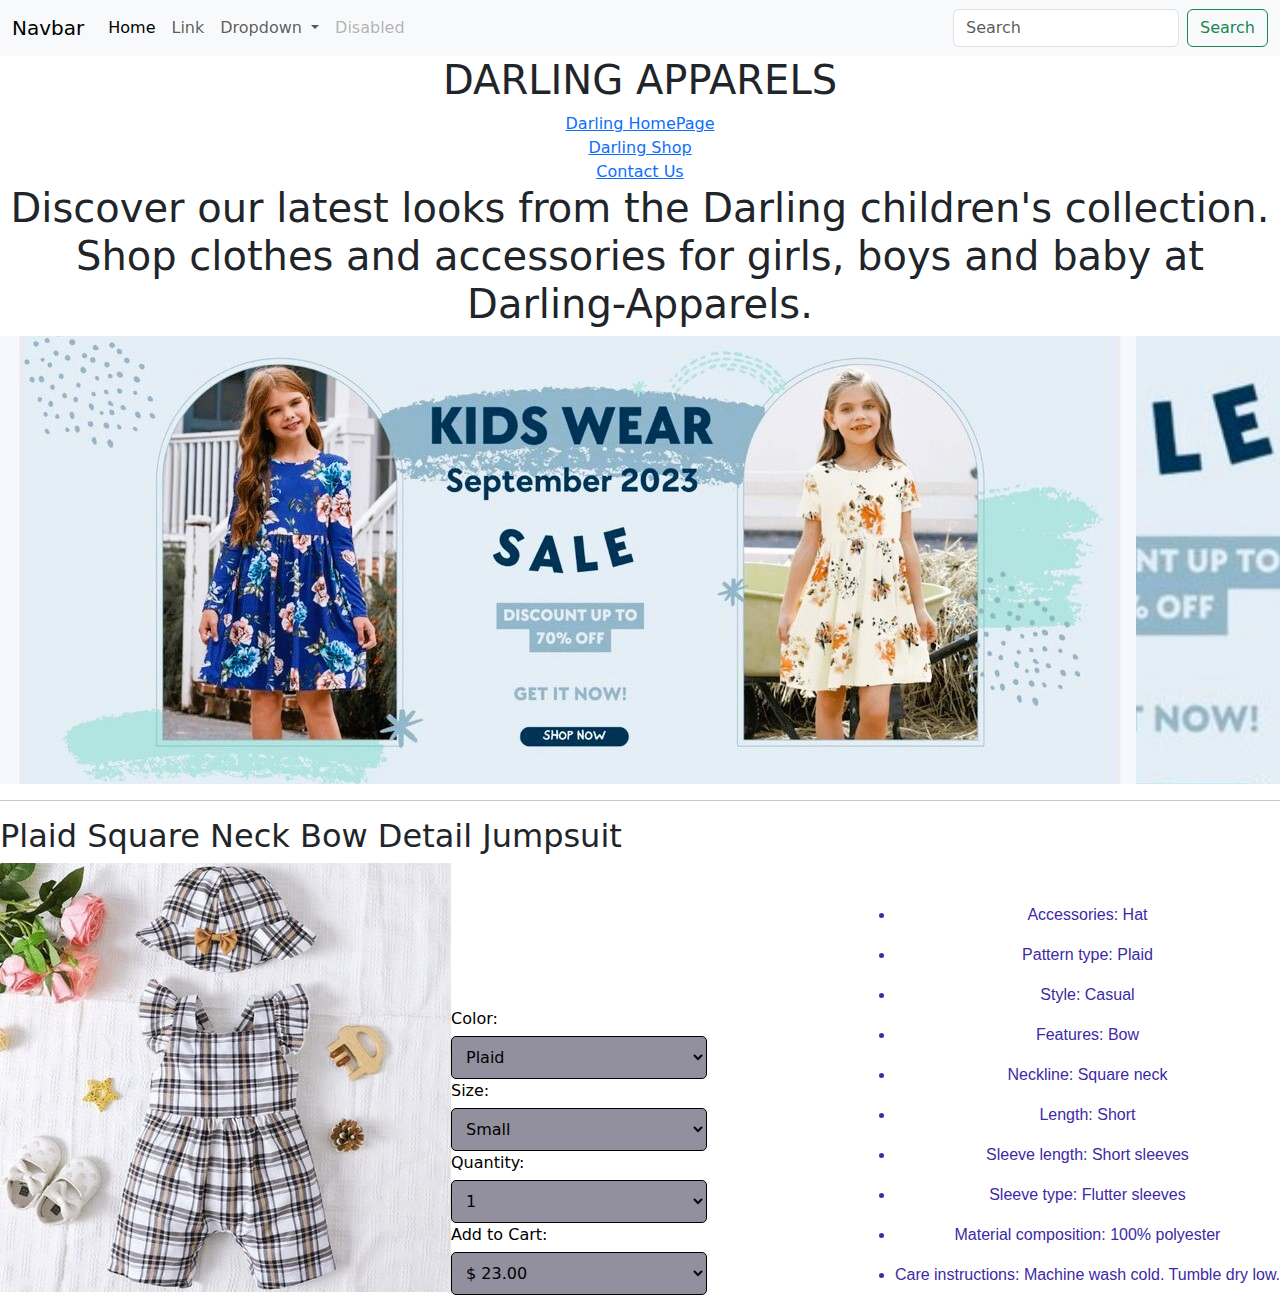
==== Index.html @ 4020e964 "git pull" ====
<!DOCTYPE html>
<html lang="en">

<head>
  <meta charset="UTF-8">
  <meta name="viewport" content="width=device-width, initial-scale=1.0">
  <title>Darling Apparels - Home</title>
  <link rel="stylesheet" href="./style.css">
  <STYle>
  h1{text-align:center ; color: rgb(61, 42, 165);}
  nav,li{text-align: center;}
  
  
  </STYle>


</head>
<nav class="navbar navbar-expand-lg bg-body-tertiary">
  <div class="container-fluid">
    <a class="navbar-brand" href="#">Navbar</a>
    <button class="navbar-toggler" type="button" data-bs-toggle="collapse" data-bs-target="#navbarSupportedContent" aria-controls="navbarSupportedContent" aria-expanded="false" aria-label="Toggle navigation">
      <span class="navbar-toggler-icon"></span>
    </button>
    <div class="collapse navbar-collapse" id="navbarSupportedContent">
      <ul class="navbar-nav me-auto mb-2 mb-lg-0">
        <li class="nav-item">
          <a class="nav-link active" aria-current="page" href="#">Home</a>
        </li>
        <li class="nav-item">
          <a class="nav-link" href="#">Link</a>
        </li>
        <li class="nav-item dropdown">
          <a class="nav-link dropdown-toggle" href="#" role="button" data-bs-toggle="dropdown" aria-expanded="false">
            Dropdown
          </a>
          <ul class="dropdown-menu">
            <li><a class="dropdown-item" href="#">Action</a></li>
            <li><a class="dropdown-item" href="#">Another action</a></li>
            <li><hr class="dropdown-divider"></li>
            <li><a class="dropdown-item" href="#">Something else here</a></li>
          </ul>
        </li>
        <li class="nav-item">
          <a class="nav-link disabled" aria-disabled="true">Disabled</a>
        </li>
      </ul>
      <form class="d-flex" role="search">
        <input class="form-control me-2" type="search" placeholder="Search" aria-label="Search">
        <button class="btn btn-outline-success" type="submit">Search</button>
      </form>
    </div>
  </div>
</nav>
<body>
  <header>
    <h1>DARLING APPARELS</h1>
    <nav>
      
        <li><a href="index.html">Darling HomePage</a></li>
        <li><a href="Shop.html">Darling Shop</a></li>
        <li><a href="contact.html">Contact Us</a></li>
      </ul>
    </nav>
    <h1>Discover our latest looks from the Darling children's collection. Shop clothes and accessories for girls, boys
      and baby at Darling-Apparels.</h1
  
  </header>
<section class="bg">
  <img src="./background.jpg" alt="background pic">
</section>
<hr>
<h2>Plaid Square Neck Bow Detail Jumpsuit</h2>

<div class="featured1">
  <img src="./featured product.jpg" alt="featured1">
</div><br>


<div class="DP"> 
    <p><li >Accessories: Hat</li></p>
    <p><li>Pattern type: Plaid</li></p>
    <p><li>Style: Casual</li></p>
    <p><li>Features: Bow</li></p>
    <p><li>Neckline: Square neck</li></p>
    <p><li>Length: Short</li></p>
    <p><li>Sleeve length: Short sleeves</li></p>
    <p><li>Sleeve type: Flutter sleeves</li></p>
    <p><li>Material composition: 100% polyester</li></p>
    <p><li>Care instructions: Machine wash cold. Tumble dry low.</li></p>
  </ul>
  </div> 
  <br>
  <br>
  <br>
  
<br>
<br>
  <div class="buy-now">
  <label for="color">Color:</label>
  <select name="color" id="color">
  <option value="">Plaid</option>
</select>
</div>

<div class="buy-now">
  <label for="size">Size:</label>
  <select name="size" id="">size
  <option value="s">Small</option>
  <option value="m">Medium</option>
  <option value="l">Large</option>
</select>
</div>

<div class="buy-now">
  <label for="Quantity">Quantity:</label>
  <select name="Quantity" id="">Quantity
  <option value="1">1</option>
  <option value="2">2</option>
  <option value="3">3</option>
  <option value="4">4</option>
</select>
</div>

<div class="buy-now">
  <label for="Price"> <strong></strong>Add to Cart:</label>
  <select name="Price" id="">Price
  <option value="Price">$ 23.00</option>
</select>
</div>


<link href="https://cdn.jsdelivr.net/npm/bootstrap@5.3.3/dist/css/bootstrap.min.css" rel="stylesheet" integrity="sha384-QWTKZyjpPEjISv5WaRU9OFeRpok6YctnYmDr5pNlyT2bRjXh0JMhjY6hW+ALEwIH" crossorigin="anonymous">
    </body>
  </section>
</html>
---- style.css ----
body{
  font-family: Verdana, Geneva, Tahoma, sans-serif;
  text-align:center ; color: rgb(61, 42, 165);
  cursor: pointer;
}
.bg{
  background-image:url(./background.jpg);
  background-repeat: no-repeat;
  background-attachment: fixed;
  background-size: cover;
  color: aqua;
}
.DP{
  text-align:left ; color: rgb(61, 42, 165);
  font-family: Verdana, Geneva, Tahoma, sans-serif;

}
.DP{
  float:inline-end
}
.featured1{
  float: left;
}

label{
margin-bottom: 5px;
  color:black;
  width: 20%;
}

select{
  position: relative;
  width: 20%;
  padding: 10px;
  border: 1px solid;
  border-radius: 5px;
  font-size: 17px;
  background-color: rgb(146, 144, 158);
  display: inline;
  align-content: right;
  
  
}
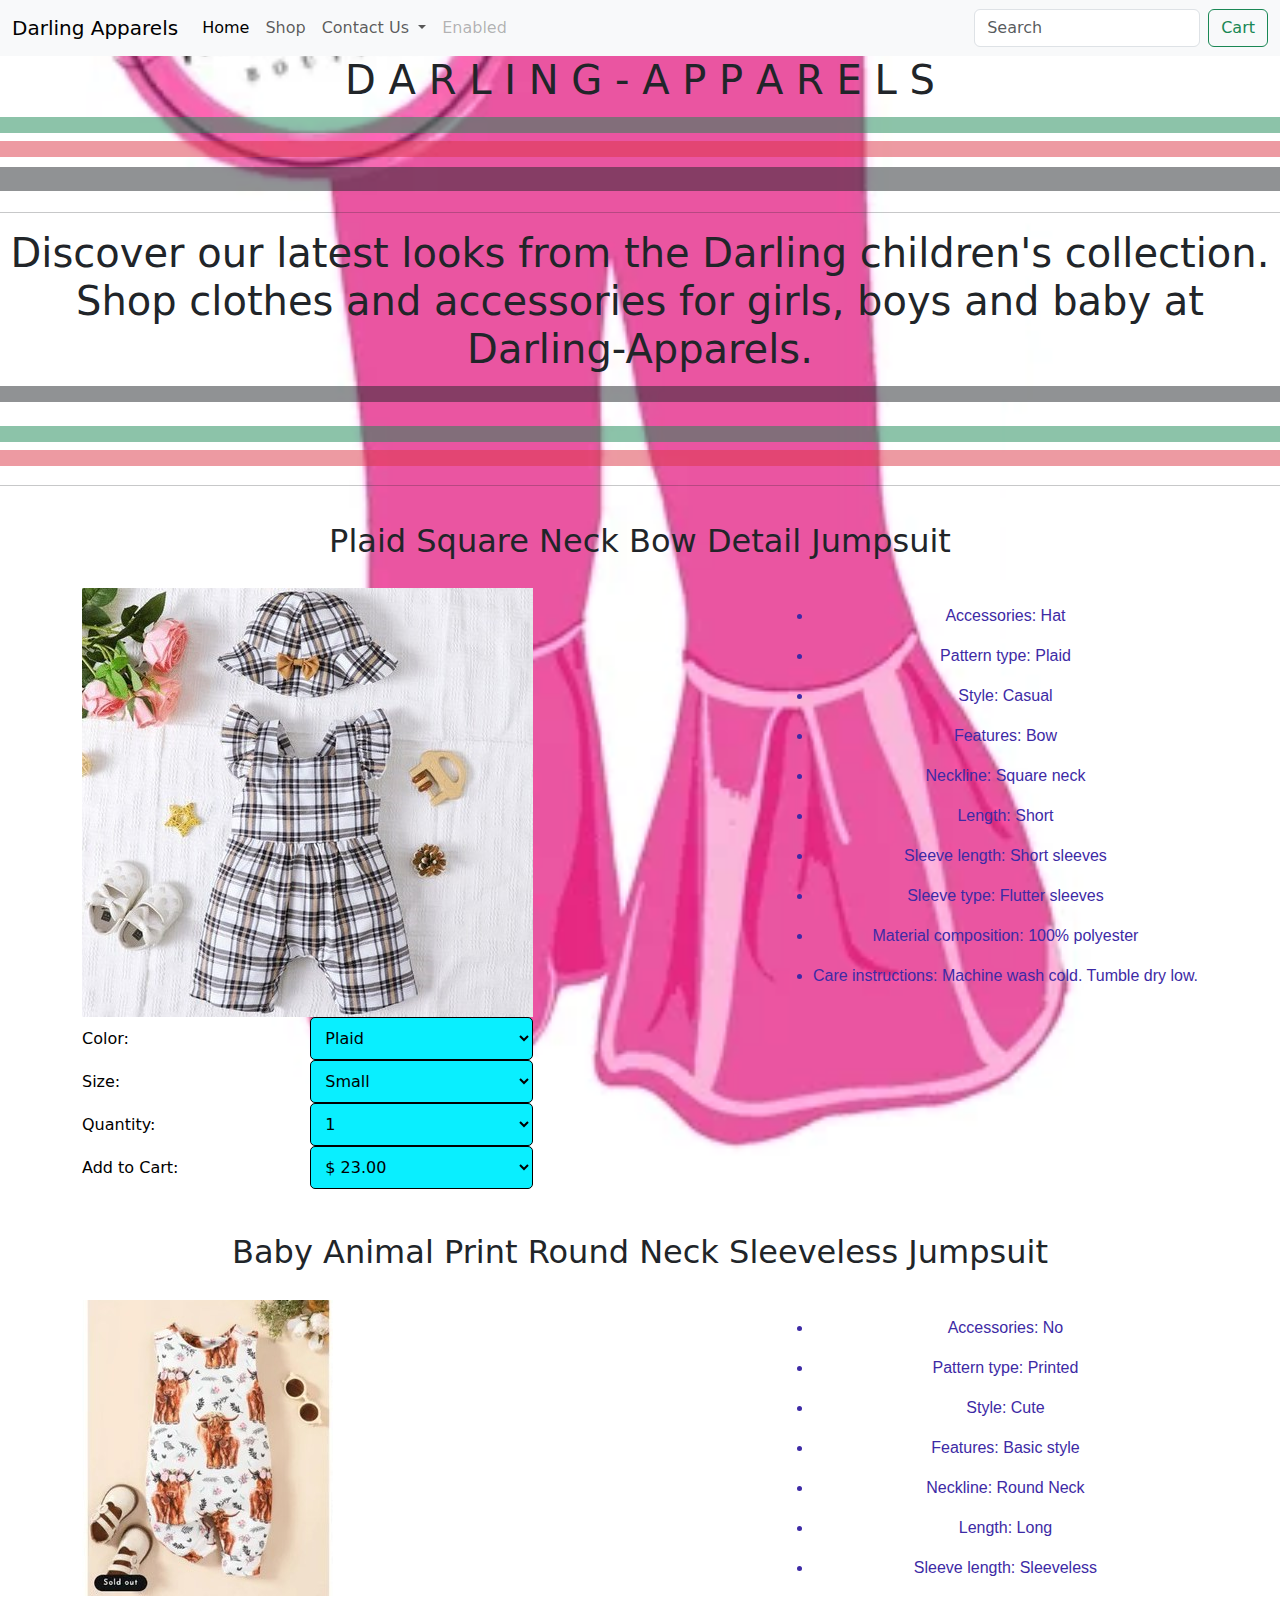
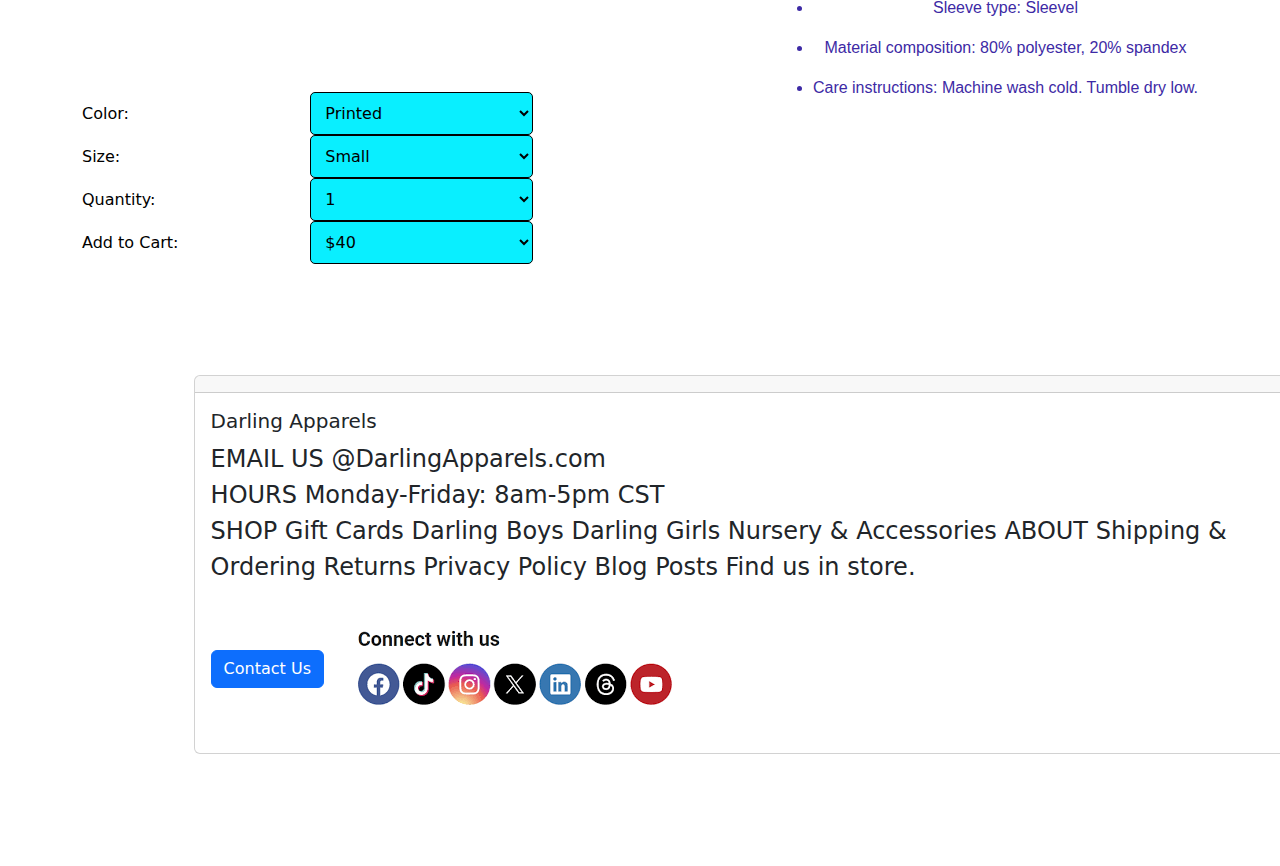
==== commit a94bec0c: "Please commit line #6 to Line #15" ====
--- a/Index.html
+++ b/Index.html
@@ -6,19 +6,27 @@
   <meta name="viewport" content="width=device-width, initial-scale=1.0">
   <title>Darling Apparels - Home</title>
   <link rel="stylesheet" href="./style.css">
+  <link href="https://cdn.jsdelivr.net/npm/bootstrap@5.3.3/dist/css/bootstrap.min.css" rel="stylesheet"
+    integrity="sha384-QWTKZyjpPEjISv5WaRU9OFeRpok6YctnYmDr5pNlyT2bRjXh0JMhjY6hW+ALEwIH" crossorigin="anonymous">
   <STYle>
-  h1{text-align:center ; color: rgb(61, 42, 165);}
-  nav,li{text-align: center;}
-  
-  
+    h1 {
+      text-align: center;
+      color: rgb(61, 42, 165);
+    }
+
+    nav,
+    li {
+      text-align: center;
+    }
   </STYle>
 
 
 </head>
 <nav class="navbar navbar-expand-lg bg-body-tertiary">
   <div class="container-fluid">
-    <a class="navbar-brand" href="#">Navbar</a>
-    <button class="navbar-toggler" type="button" data-bs-toggle="collapse" data-bs-target="#navbarSupportedContent" aria-controls="navbarSupportedContent" aria-expanded="false" aria-label="Toggle navigation">
+    <a class="navbar-brand" href="#">Darling Apparels</a>
+    <button class="navbar-toggler" type="button" data-bs-toggle="collapse" data-bs-target="#navbarSupportedContent"
+      aria-controls="navbarSupportedContent" aria-expanded="false" aria-label="Toggle navigation">
       <span class="navbar-toggler-icon"></span>
     </button>
     <div class="collapse navbar-collapse" id="navbarSupportedContent">
@@ -27,109 +35,229 @@
           <a class="nav-link active" aria-current="page" href="#">Home</a>
         </li>
         <li class="nav-item">
-          <a class="nav-link" href="#">Link</a>
+          <a class="nav-link" href="./shop.html">Shop</a>
         </li>
         <li class="nav-item dropdown">
-          <a class="nav-link dropdown-toggle" href="#" role="button" data-bs-toggle="dropdown" aria-expanded="false">
-            Dropdown
+          <a class="nav-link dropdown-toggle" href="./contact.html" role="button" data-bs-toggle="dropdown"
+            aria-expanded="false">
+            Contact Us
           </a>
           <ul class="dropdown-menu">
-            <li><a class="dropdown-item" href="#">Action</a></li>
-            <li><a class="dropdown-item" href="#">Another action</a></li>
-            <li><hr class="dropdown-divider"></li>
-            <li><a class="dropdown-item" href="#">Something else here</a></li>
+            <li><a class="dropdown-item" href="#">Home</a></li>
+            <li><a class="dropdown-item" href="./contact.html">Contact Us</a></li>
+            <li>
+              <hr class="dropdown-divider">
+            </li>
+            <li><a class="dropdown-item" href="./shop.html">Shop</a></li>
           </ul>
         </li>
         <li class="nav-item">
-          <a class="nav-link disabled" aria-disabled="true">Disabled</a>
+          <a class="nav-link disabled" aria-disabled="true">Enabled</a>
         </li>
       </ul>
       <form class="d-flex" role="search">
         <input class="form-control me-2" type="search" placeholder="Search" aria-label="Search">
-        <button class="btn btn-outline-success" type="submit">Search</button>
+        <button class="btn btn-outline-success" type="submit">Cart</button>
       </form>
     </div>
   </div>
 </nav>
+
 <body>
   <header>
-    <h1>DARLING APPARELS</h1>
-    <nav>
-      
-        <li><a href="index.html">Darling HomePage</a></li>
-        <li><a href="Shop.html">Darling Shop</a></li>
-        <li><a href="contact.html">Contact Us</a></li>
-      </ul>
-    </nav>
-    <h1>Discover our latest looks from the Darling children's collection. Shop clothes and accessories for girls, boys
-      and baby at Darling-Apparels.</h1
-  
+    <h1> D A R L I N G - A P P A R E L S</h1>
+    <span class="placeholder col-12 bg-success"></span>
+    <span class="placeholder col-12 bg-danger"></span>
+    <p class="placeholder-glow">
+      <span class="placeholder col-12"></span>
+    </p>
+    <hr>
+    <h1>Discover our latest looks from the Darling children's collection. Shop clothes and accessories for girls,
+      boys
+      and baby at Darling-Apparels.</h1 class="placeholder-wave">
+    <div class="Gif"></div>
+    <span class="placeholder col-12"></span>
+    </p>
+    <span class="placeholder col-12 bg-success"></span>
+    <span class="placeholder col-12 bg-danger"></span>
+    <p class="placeholder-glow">
   </header>
-<section class="bg">
-  <img src="./background.jpg" alt="background pic">
+
+
+  <hr>
+  <h2 class="FT">Plaid Square Neck Bow Detail Jumpsuit</h2>
+  <div class="container">
+    <div class="featured">
+      <img src="./featured product.jpg" alt="featured1">
+      <div class="DP">
+        <p>
+          <li>Accessories: Hat</li>
+        </p>
+        <p>
+          <li>Pattern type: Plaid</li>
+        </p>
+        <p>
+          <li>Style: Casual</li>
+        </p>
+        <p>
+          <li>Features: Bow</li>
+        </p>
+        <p>
+          <li>Neckline: Square neck</li>
+        </p>
+        <p>
+          <li>Length: Short</li>
+        </p>
+        <p>
+          <li>Sleeve length: Short sleeves</li>
+        </p>
+        <p>
+          <li>Sleeve type: Flutter sleeves</li>
+        </p>
+        <p>
+          <li>Material composition: 100% polyester</li>
+        </p>
+        <p>
+          <li>Care instructions: Machine wash cold. Tumble dry low.</li>
+        </p>
+        </ul>
+      </div>
+
+      <div class="buy-now">
+        <label for="color">Color:</label>
+        <select name="color" id="color">
+          <option value="">Plaid</option>
+        </select>
+      </div>
+
+      <div class="buy-now">
+        <label for="size">Size:</label>
+        <select name="size" id="">size
+          <option value="s">Small</option>
+          <option value="m">Medium</option>
+          <option value="l">Large</option>
+        </select>
+      </div>
+
+      <div class="buy-now">
+        <label for="Quantity">Quantity:</label>
+        <select name="Quantity" id="">Quantity
+          <option value="1">1</option>
+          <option value="2">2</option>
+          <option value="3">3</option>
+          <option value="4">4</option>
+        </select>
+      </div>
+
+      <div class="buy-now">
+        <label for="Price"> <strong></strong>Add to Cart:</label>
+        <select name="Price" id="">Price
+          <option value="Price">$ 23.00</option>
+        </select>
+      </div>
+
+      <br>
+      <div class="container2">
+        <H2>Baby Animal Print Round Neck Sleeveless Jumpsuit</H2>
+        <img src="./featured2.jpg" alt="Romper">
+        <div class="RP">
+          <p>
+            <li>Accessories: No</li>
+          </p>
+          <p>
+            <li>Pattern type: Printed</li>
+          </p>
+          <p>
+            <li>Style: Cute</li>
+          </p>
+          <p>
+            <li>Features: Basic style</li>
+          </p>
+          <p>
+            <li>Neckline: Round Neck</li>
+          </p>
+          <p>
+            <li>Length: Long</li>
+          </p>
+          <p>
+            <li>Sleeve length: Sleeveless</li>
+          </p>
+          <p>
+            <li>Sleeve type: Sleevel</li>
+          </p>
+          <p>
+            <li>Material composition: 80% polyester, 20% spandex</li>
+          </p>
+          <p>
+            <li>Care instructions: Machine wash cold. Tumble dry low.</li>
+          </p>
+          </ul>
+        </div>
+        <br>
+        <br>
+        <br>
+
+        <br>
+        <br>
+        <div class="buy-now">
+          <label for="color">Color:</label>
+          <select name="color" id="color">
+            <option value="">Printed</option>
+          </select>
+        </div>
+
+        <div class="buy-now">
+          <label for="size">Size:</label>
+          <select name="size" id="">size
+            <option value="s">Small</option>
+            <option value="m">Medium</option>
+            <option value="l">Large</option>
+          </select>
+        </div>
+        <div class="buy-now">
+          <label for="Quantity">Quantity:</label>
+          <select name="Quantity" id="">Quantity
+            <option value="1">1</option>
+            <option value="2">2</option>
+            <option value="3">3</option>
+            <option value="4">4</option>
+          </select>
+        </div>
+
+        <div class="buy-now">
+          <label for="Price"> <strong></strong>Add to Cart:</label>
+          <select name="Price" id="">Price
+            <option value="Price">$40</option>
+          </select>
+        </div>
+
+        </section>
+
+        <div class="card">
+          <div class="card-header">
+
+          </div>
+          <div class="card-body">
+            <h5 class="card-title">Darling Apparels</h5>
+            <p class="card-text">EMAIL US @DarlingApparels.com <br>HOURS Monday-Friday: 8am-5pm CST <br> SHOP Gift Cards
+              Darling Boys
+              Darling Girls
+              Nursery & Accessories
+              ABOUT Shipping & Ordering Returns Privacy Policy Blog Posts Find us in store.
+
+            </p>
+            <a href="./contact.html" class="btn btn-primary">Contact Us</a>
+            <img src="./logo.png" alt="contact us">
+          </div>
+        </div>
+</body>
+
+</html>
+
+
+<link href="https://cdn.jsdelivr.net/npm/bootstrap@5.3.3/dist/css/bootstrap.min.css" rel="stylesheet"
+  integrity="sha384-QWTKZyjpPEjISv5WaRU9OFeRpok6YctnYmDr5pNlyT2bRjXh0JMhjY6hW+ALEwIH" crossorigin="anonymous">
+</body>
 </section>
-<hr>
-<h2>Plaid Square Neck Bow Detail Jumpsuit</h2>
-
-<div class="featured1">
-  <img src="./featured product.jpg" alt="featured1">
-</div><br>
-
-
-<div class="DP"> 
-    <p><li >Accessories: Hat</li></p>
-    <p><li>Pattern type: Plaid</li></p>
-    <p><li>Style: Casual</li></p>
-    <p><li>Features: Bow</li></p>
-    <p><li>Neckline: Square neck</li></p>
-    <p><li>Length: Short</li></p>
-    <p><li>Sleeve length: Short sleeves</li></p>
-    <p><li>Sleeve type: Flutter sleeves</li></p>
-    <p><li>Material composition: 100% polyester</li></p>
-    <p><li>Care instructions: Machine wash cold. Tumble dry low.</li></p>
-  </ul>
-  </div> 
-  <br>
-  <br>
-  <br>
-  
-<br>
-<br>
-  <div class="buy-now">
-  <label for="color">Color:</label>
-  <select name="color" id="color">
-  <option value="">Plaid</option>
-</select>
-</div>
-
-<div class="buy-now">
-  <label for="size">Size:</label>
-  <select name="size" id="">size
-  <option value="s">Small</option>
-  <option value="m">Medium</option>
-  <option value="l">Large</option>
-</select>
-</div>
-
-<div class="buy-now">
-  <label for="Quantity">Quantity:</label>
-  <select name="Quantity" id="">Quantity
-  <option value="1">1</option>
-  <option value="2">2</option>
-  <option value="3">3</option>
-  <option value="4">4</option>
-</select>
-</div>
-
-<div class="buy-now">
-  <label for="Price"> <strong></strong>Add to Cart:</label>
-  <select name="Price" id="">Price
-  <option value="Price">$ 23.00</option>
-</select>
-</div>
-
-
-<link href="https://cdn.jsdelivr.net/npm/bootstrap@5.3.3/dist/css/bootstrap.min.css" rel="stylesheet" integrity="sha384-QWTKZyjpPEjISv5WaRU9OFeRpok6YctnYmDr5pNlyT2bRjXh0JMhjY6hW+ALEwIH" crossorigin="anonymous">
-    </body>
-  </section>
+
 </html>--- a/style.css
+++ b/style.css
@@ -1,48 +1,112 @@
-body{
-  font-family: Verdana, Geneva, Tahoma, sans-serif;
-  text-align:center ; color: rgb(61, 42, 165);
+body {
+  font-family: Impact, 'Arial Narrow Bold', sans-serif;
+  text-align: center;
+  color: rgb(61, 42, 165);
   cursor: pointer;
-}
-.bg{
-  background-image:url(./background.jpg);
-  background-repeat: no-repeat;
-  background-attachment: fixed;
+  background: url(./giphy.webp) no-repeat center center fixed;
   background-size: cover;
-  color: aqua;
-}
-.DP{
-  text-align:left ; color: rgb(61, 42, 165);
-  font-family: Verdana, Geneva, Tahoma, sans-serif;
-
-}
-.DP{
-  float:inline-end
-}
-.featured1{
-  float: left;
 }
 
-label{
-margin-bottom: 5px;
-  color:black;
+.gif {
+  color: rgb(231, 251, 6);
+  text-align: center;
+  background: rgba(0, 0, 0, 0.5);
+  border-radius: 10px;
+}
+
+h1 {
+  font-size: 3rem;
+  margin-bottom: 20px;
+}
+
+p {
+  font-size: 1.5rem;
+}
+
+
+
+.featured1 {
+  float: left;
+  margin-bottom: 40px;
+  display: block;
+  margin-top: 20px;
+}
+
+label {
+  margin-bottom: 5px;
+  color: black;
   width: 20%;
 }
 
-select{
+select {
   position: relative;
   width: 20%;
   padding: 10px;
   border: 1px solid;
   border-radius: 5px;
   font-size: 17px;
-  background-color: rgb(146, 144, 158);
+  background-color: rgb(9, 239, 255);
   display: inline;
   align-content: right;
-  
-  
 }
- 
 
 
- 
- 
+h2 {
+  padding: 20px;
+  text-align: center;
+}
+
+
+
+.RP,
+.DP {
+  text-align: left;
+  color: rgb(61, 42, 165);
+  font-family: Verdana, Geneva, Tahoma, sans-serif;
+  margin-bottom: 40px;
+  display: block;
+  float: inline-end;
+}
+
+
+.featured2{
+  float: left;
+  margin-bottom: 40px;
+  display: block;
+  margin-top: 20px;
+}
+
+
+.border {
+  border-collapse: collapse;
+
+}
+
+h1 {
+  text-align: center;
+}
+
+.image-container {
+  display: flex;
+  flex-wrap: wrap;
+  width: 100%;
+}
+
+input,
+select {
+  margin: 10px;
+  padding: 10px;
+}
+
+.card {
+  bottom: 0;
+  width: 100%;
+  align-self: flex-end;
+  margin: 10%;
+}
+
+.image-container{
+  margin-top: 0.25rem;
+  width: 100%;
+
+}
